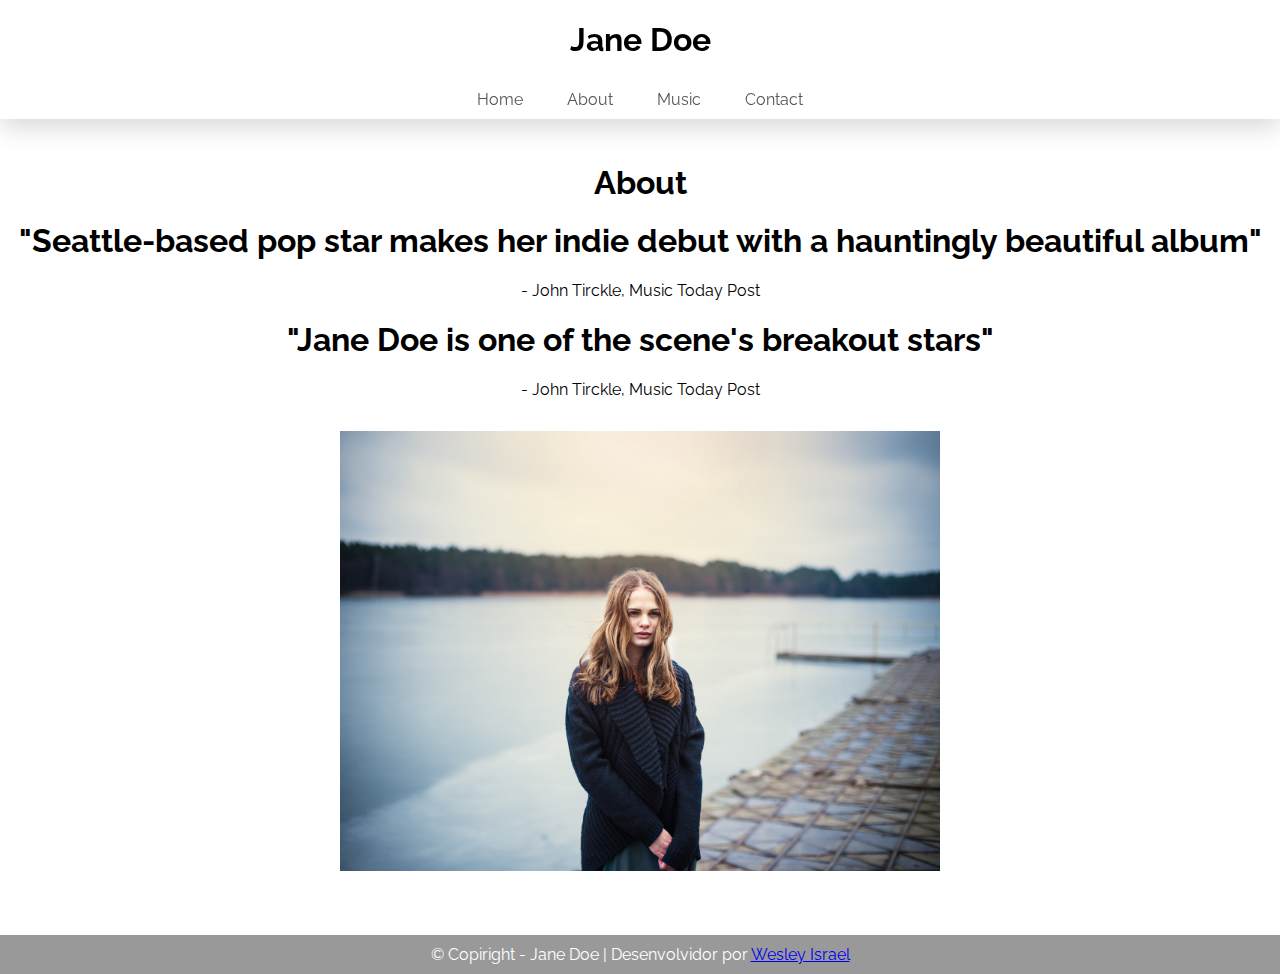
==== about.html @ c819c6e4 "projeto em andamento" ====
<!DOCTYPE html>
<html lang="pt-br">

<head>
   <meta charset="UTF-8">
   <meta name="viewport" content="width=device-width, initial-scale=1.0">
   <link rel="stylesheet" href="./css/styles.css">
   <title>About</title>
</head>

<body>

   <header>
      <h1>Jane Doe</h1>
      <nav>
         <ul>
            <li><a href="./index.html">Home</a></li>
            <li><a href="">About</a></li>
            <li><a href="">Music</a></li>
            <li><a href="">Contact</a></li>
         </ul>
      </nav>
   </header>

   <main>
      <h1 class="titulo">About</h1>
      <section>

         <div class="phares">
            <h1>"Seattle-based pop star makes her indie debut with a hauntingly beautiful album"</h1>
            <p>- John Tirckle, Music Today Post</p>
         </div>

         <div class="phares">
            <h1>"Jane Doe is one of the scene's breakout stars"</h1>
            <p>- John Tirckle, Music Today Post</p>
         </div>

         <div class="image">
            <img src="./img/jane2.jpg" alt="picture jane doe">
         </div>
      </section>
   </main>

   <footer>
      &copy; Copiright - Jane Doe | Desenvolvidor por <a href="https://github.com/wesleysrael/" target="_blank">Wesley
         Israel</a>
   </footer>

</body>

</html>
---- css/styles.css ----
@import url('https://fonts.googleapis.com/css2?family=Raleway:ital,wght@0,400;0,700;1,300&display=swap');

body {
   font-family: 'Raleway', sans-serif;
   padding: 0;
   margin: 0;
}

header {
   text-align: center;
   width: 100%;
   position: fixed;
   top: 0;
   left: 0;
   background: #ffffff;

   -webkit-box-shadow: 0px 9px 23px 0px rgba(0,0,0,0.15);
-moz-box-shadow: 0px 9px 23px 0px rgba(0,0,0,0.15);
box-shadow: 0px 9px 23px 0px rgba(0,0,0,0.15);
}

ul {
   list-style: none;
   margin: 0;
   padding: 0;
}

ul li {
   display: inline-block;
   padding: 10px 20px;
}

ul li a {
   text-decoration: none;
   color:#555;
}

ul li a:hover{
   font-weight: 600;
   color: wheat;
}

.banner img {
   width: 100%;
   vertical-align: middle;
}

footer {
   background: #999;
   text-align: center;
   width: 100%;
   padding: 10px 0px;
   margin: 0;
   color: white;
}

section.concept {
   max-width: 960px;
   width: 100%;
   margin: 64px auto;
}

section.concept p {
   line-height: 24px;
}

section.concept .conceptSong {
   margin: 64px auto;
   overflow: hidden;
}

section.concept .conceptSong .picture img {
   display: block;
   float: left;
   max-width: 50%;
   width: 100%;
}

section.concept .conceptSong .list {
   padding-top: 40px;
   font-size: 18px;
   padding-left: calc(50% + 32px);
   display: block;
   line-height: 48px;
 }

 .orange {
    color: orange;
    font-weight: bold;
 }

/* About */

main{
   margin-top: 164px;
}
main .titulo {
   text-align: center;
}

main .phares {
   text-align: center;
}

main .image {
   margin: 32px 0 64px 0;
}

main .image img {
   display: block;
   max-width: 600px;
   width: 100%;
   margin: 0 auto;
}
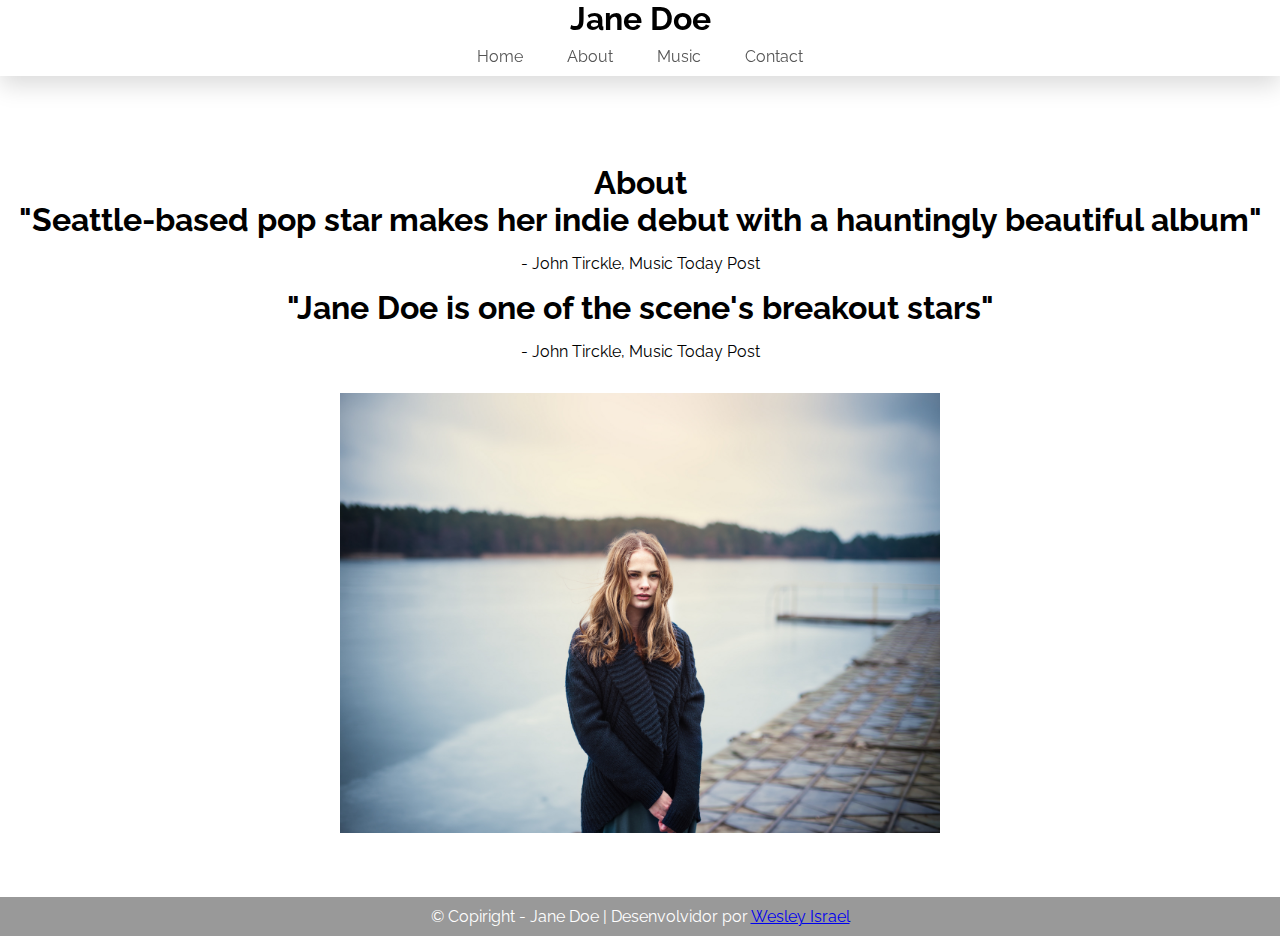
==== commit 9f4f1009: "atualização_v2" ====
--- a/about.html
+++ b/about.html
@@ -16,8 +16,8 @@
          <ul>
             <li><a href="./index.html">Home</a></li>
             <li><a href="">About</a></li>
-            <li><a href="">Music</a></li>
-            <li><a href="">Contact</a></li>
+            <li><a href="./music.html">Music</a></li>
+            <li><a href="./contact.html">Contact</a></li>
          </ul>
       </nav>
    </header>
--- a/css/styles.css
+++ b/css/styles.css
@@ -1,4 +1,27 @@
 @import url('https://fonts.googleapis.com/css2?family=Raleway:ital,wght@0,400;0,700;1,300&display=swap');
+
+/* RESET */
+body,
+header,
+section,
+div,
+ul,
+li,
+a,
+footer,
+h1,
+h2,
+h3,
+input,
+label,
+textarea,
+button {
+  padding: 0;
+  margin: 0;
+  border: none;
+  outline: none;
+  background-color: transparent;
+}
 
 body {
    font-family: 'Raleway', sans-serif;
@@ -14,18 +37,24 @@
    left: 0;
    background: #ffffff;
 
-   -webkit-box-shadow: 0px 9px 23px 0px rgba(0,0,0,0.15);
+-webkit-box-shadow: 0px 9px 23px 0px rgba(0,0,0,0.15);
 -moz-box-shadow: 0px 9px 23px 0px rgba(0,0,0,0.15);
 box-shadow: 0px 9px 23px 0px rgba(0,0,0,0.15);
 }
 
+.container {
+   max-width: 960px;
+   width: 100%;
+   margin: 0 auto;
+}
+
 ul {
    list-style: none;
    margin: 0;
    padding: 0;
 }
 
-ul li {
+header ul li {
    display: inline-block;
    padding: 10px 20px;
 }
@@ -113,3 +142,72 @@
    margin: 0 auto;
 }
 
+/* MUSIC */
+
+main#music {
+   margin: 164px auto 0 auto;
+   padding: 0;
+}
+
+main#music h1 {
+   text-align: left;
+}
+
+main#music .videos .video iframe {
+   padding: 0;
+   margin: 0;
+}
+
+main#music .videos .video ul {
+   list-style-type: disc;
+   padding-left: 32px;
+}
+
+main#music .videos .video ul li {
+   font-size: 14px;
+   line-height: 20px;
+}
+
+main#music .videos .video .style {
+   padding: 0;
+   margin-bottom: 64px;
+}
+
+main#music .videos .video .style li {
+   list-style: none;
+}
+
+/* CONTACT */
+
+main#contact {
+   margin: 164px auto 0 auto;
+   padding: 0;
+}
+
+main#contact section.contact-info {
+   margin-top: 64px;
+}
+
+main#contact section.contact-info h1 {
+  margin: 8px 0;  
+}
+
+main#contact section.contact-info .contacts {
+  margin-bottom: 32px;
+}
+
+ main#contact section.contact-info .contact {
+   padding: 8px 0;
+}
+
+main#contact section.contact-info .contact::before {
+   content: " ";
+   margin-bottom: 16px;
+   display: block;
+   width: 100%;
+   background: #333;
+   border-top: 1px solid #aaa;
+ }
+
+
+ 